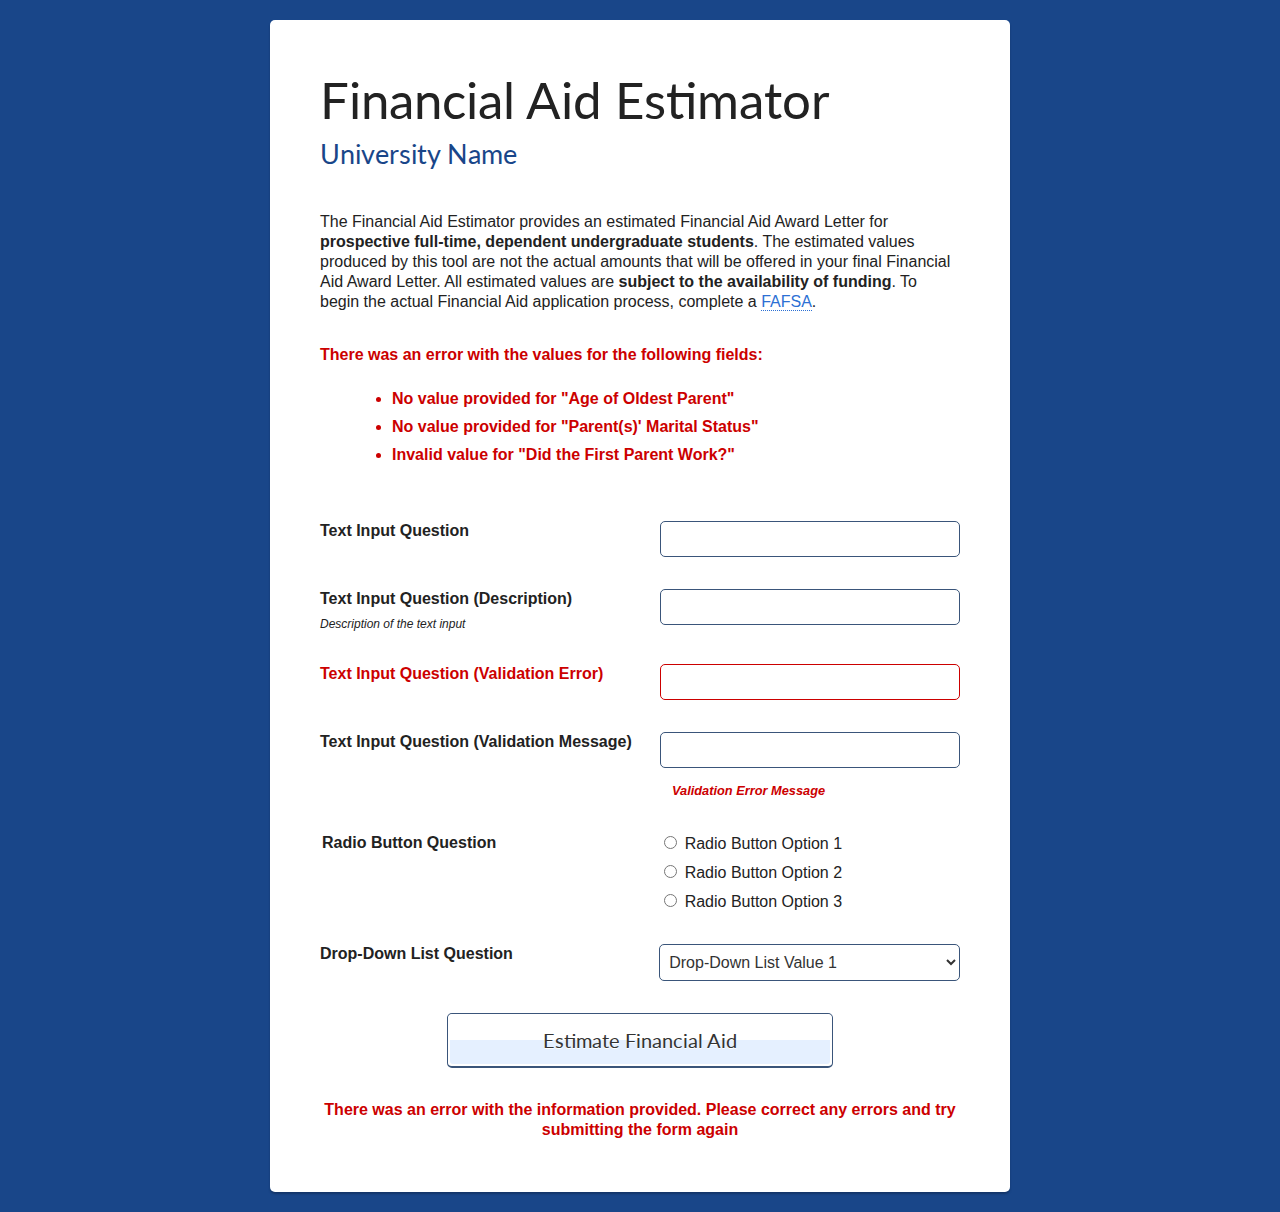
==== estimator-form.html @ b8a77c4a "Added form page" ====
<!DOCTYPE html>
<html>
<head>
    <meta charset="utf-8" />
    <meta name="viewport" content="initial-scale=1.0;" />

    <title>Financial Aid Estimator</title>

    <link href="http://fonts.googleapis.com/css?family=Lato" rel="stylesheet" type="text/css">
    <link href="style/main.css" rel="stylesheet" type="text/css" media="screen" />
</head>
<body>
<div id="root">

	<h1>Financial Aid Estimator</h1>
	<h2>University Name</h2>

	<p>
		The Financial Aid Estimator provides an estimated Financial Aid Award Letter for <strong>prospective full-time,
		dependent undergraduate students</strong>. The estimated values produced by this tool are not the actual amounts
		that will be offered in your final Financial Aid Award Letter. All estimated values are <strong>subject to the
		availability of funding</strong>. To begin the actual Financial Aid application process, complete a
		<a href="http://www.fafsa.ed.gov/">FAFSA</a>. 
	</p>

	<p class="error">There was an error with the values for the following fields:</p>
	
	<ul class="error error-list">
		<li>No value provided for "Age of Oldest Parent"</li>
		<li>No value provided for "Parent(s)' Marital Status"</li>
		<li>Invalid value for "Did the First Parent Work?"</li>
	</ul>

	<form method="POST" action="estimator-results.html">
		<ul>
			<li>
				<label for="text-input-question">Text Input Question</label>
				<input name="text-input-question" type="text" id="text-input-question" />
			</li>
			<li>
				<label for="text-input-question-desc">Text Input Question (Description)</label>
				<input name="text-input-question-desc" type="text" id="text-input-question-desc" />
				<span class="description">Description of the text input</span>
			</li>
			<li class="error">
				<label for="text-input-question-valerror">Text Input Question (Validation Error)</label>
				<input name="text-input-question-valerror" type="text" id="text-input-question-valerror" />
			</li>
			<li>
				<label for="text-input-question-valmess">Text Input Question (Validation Message)</label>
				<input name="text-input-question-valmess" type="text" id="text-input-question-valmess" />
				<span class="error validation-message" style="display: block;">Validation Error Message</span>
			</li>
			<li>
				<fieldset>
					<legend>Radio Button Question</legend>
					
					<span class="radio-input-wrapper">
						<input value="single" name="radio-button-question" type="radio" id="radio-button-question-1" />
						<label for="radio-button-question-1">Radio Button Option 1</label>
					</span>
					
					<span class="radio-input-wrapper">
						<input value="married" name="radio-button-question" type="radio" id="radio-button-question-2" />
						<label for="radio-button-question-2">Radio Button Option 2</label>
					</span>
					
					<span class="radio-input-wrapper">
						<input value="married" name="radio-button-question" type="radio" id="radio-button-question-3" />
						<label for="radio-button-question-3">Radio Button Option 3</label>
					</span>
				</fieldset>
			</li>
			<li>
				<label for="drop-down-list-question">Drop-Down List Question</label>
				<select name="drop-down-list-question" id="drop-down-list-question">
					<option value="drop-down-list-value-1">Drop-Down List Value 1</option>
					<option value="drop-down-list-value-2">Drop-Down List Value 2</option>
					<option value="drop-down-list-value-3">Drop-Down List Value 3</option>
					<option value="drop-down-list-value-4">Drop-Down List Value 4</option>
				</select>
			</li>
			<li class="button-wrapper">
				<input class="button" type="submit" value="Estimate Financial Aid" id="submit-btn" />
			</li>
		</ul>
		
		<div class="error validation-summary" style="display: block;">
			There was an error with the information provided.
			Please correct any errors and try submitting the form again
		</div>
	</form>
	
</div>
</body>
</html>
---- style/main.css ----
/* =RESET
============================================= */

body, fieldset
{
    margin: 0;
    padding: 0;
}

/* =CLEARFIXES
============================================= */

#root:before, #root:after,
.dependency-choice:before, .dependency-choice:after,
.results:before, .results:after
{
    content: "";
    display: table;
}
 
#root:after,
.dependency-choice:after,
.results:after
{
    clear: both;
}
 
#root,
.dependency-choice,
.results
{
    zoom: 1;
}

/* =GLOBAL
============================================= */

html
{
    font-size: 100%;
}

body
{
    background: #194689;
    color: #222;
    font-family: Arial, Sans-Serif;
    font-size: 1em;
    line-height: 1.26em;
    margin: 0 10px;
}

#root
{
    background: #FFF;
    border-radius: 5px;
    box-shadow: 0 2px 2px #133569;
    margin: 10px auto;
    padding: 20px 50px;
    max-width: 640px;
}

h1, h2, h3, .button
{
    clear: both;
    font-family: Lato, Arial, sans-serif;
    font-weight: normal;
}

h1
{
    font-size: 2.8em;
    line-height: 1em;
    margin-bottom: 0.5em;
    text-shadow: 0 1px 0 #FFF;
}

h2
{
    color: #194689;
    font-size: 1.7em;
    line-height: 1.2em;
    margin: 0.1em 0 1.5em 0;
}

h3
{
    color: #4c75b3;
    font-size: 1.25em;
    font-weight: normal;
    line-height: 1.25em;
    margin: 0 0 1em 0;
}

p
{
    margin: 1.5em 0;
}

a
{
    border-bottom: 1px dotted #2C70D4;
    color: #2C70D4;
    text-decoration: none;
}

li
{
    margin-bottom: 1em;
}

.button-wrapper
{
    border: 1px solid #3A557A;
    border-bottom-width: 2px;
    -moz-border-radius: 5px;
    -webkit-border-radius: 5px;
    border-radius: 5px;
    display: block;
    margin: 20px 0;
}

.button
{
    background: #E5F0FF;
    background-image: -moz-linear-gradient(bottom, #E5F0FF 50%, #FFF 50%);
    background-image: -o-linear-gradient(bottom, #E5F0FF 50%, #FFF 50%);
    background-image: -webkit-linear-gradient(bottom, #E5F0FF 50%, #FFF 50%);
    background-image: -webkit-gradient(linear, left top, left bottom, color-stop(0, #E5F0FF 50%), color-stop(1, #FFF 50%));
    filter: "progid:DXImageTransform.Microsoft.gradient(startColorStr=#E5F0FF 50%, EndColorStr=#FFF 50%)";
    background-image: linear-gradient(bottom, #E5F0FF 50%, #FFF 50%);
    border: 2px solid #FFF;
    -moz-border-radius: 5px;
    -webkit-border-radius: 5px;
    border-radius: 5px;
    color: #333;
    cursor: pointer;
    display: block;
    font-size: 1.25em;
    font-weight: normal;
    padding: 12px;
    text-align: center;
    text-shadow: 0 1px 0 #FFF;
}

.button:hover
{
    background-image: -moz-linear-gradient(bottom, #edf4ff 50%, #FFF 50%);
    background-image: -o-linear-gradient(bottom, #edf4ff 50%, #FFF 50%);
    background-image: -webkit-linear-gradient(bottom, #edf4ff 50%, #FFF 50%);
    background-image: -webkit-gradient(linear, left top, left bottom, color-stop(0, #edf4ff 50%), color-stop(1, #FFF 50%));
    filter: "progid:DXImageTransform.Microsoft.gradient(startColorStr=#edf4ff 50%, EndColorStr=#FFF 50%)";
    background-image: linear-gradient(bottom, #edf4ff 50%, #FFF 50%);
}

.button-wrapper:hover
{
    -moz-box-shadow: 0 0 12px #B7D1F8;
    -webkit-box-shadow: 0 0 12px #B7D1F8;
    box-shadow: 0 0 12px #B7D1F8;
    -moz-transition: box-shadow 0.2s ease;
    -o-transition: box-shadow 0.2s ease;
    -webkit-transition: box-shadow 0.2 ease;
    transition: box-shadow 0.2 ease;
}

.button-wrapper:active
{
    border-bottom-width: 1px;
    border-top-width: 2px;
}

.button:active
{
    background: #edf4ff;
}

input.button
{
    width: 100%;
}

.error
{
    color: #C00;
    font-weight: bold;
}

/* =INTRO
============================================= */

.dependency-choice
{
    list-style: none;
    padding: 0;
}

.dependency-choice a span
{
    display: block;
    font-size: 0.65em;
    margin: 0.2em 0 0 0;
}

.dependency-choice .button
{
    background-image: -moz-linear-gradient(bottom, #E5F0FF 64%, #FFF 64%);
    background-image: -o-linear-gradient(bottom, #E5F0FF 64%, #FFF 64%);
    background-image: -webkit-linear-gradient(bottom, #E5F0FF 64%, #FFF 64%);
    background-image: -webkit-gradient(linear, left top, left bottom, color-stop(0, #E5F0FF 64%), color-stop(1, #FFF 64%));
    filter: "progid:DXImageTransform.Microsoft.gradient(startColorStr=#E5F0FF 64%, EndColorStr=#FFF 64%)";
    background-image: linear-gradient(bottom, #E5F0FF 64%, #FFF 64%);
}

.dependency-choice .button:hover
{
    background-image: -moz-linear-gradient(bottom, #edf4ff 64%, #FFF 64%);
    background-image: -o-linear-gradient(bottom, #edf4ff 64%, #FFF 64%);
    background-image: -webkit-linear-gradient(bottom, #edf4ff 64%, #FFF 64%);
    background-image: -webkit-gradient(linear, left top, left bottom, color-stop(0, #edf4ff 64%), color-stop(1, #FFF 64%));
    filter: "progid:DXImageTransform.Microsoft.gradient(startColorStr=#edf4ff 64%, EndColorStr=#FFF 64%)";
    background-image: linear-gradient(bottom, #edf4ff 64%, #FFF 64%);
}

.dependency-choice .button:active
{
    background: #edf4ff;
}

/* =FORM
============================================= */

form
{
    margin-top: 1em;
}

form, form li
{
    clear: both;
    float: left;
    margin-bottom: 2em;
    width: 100%;
}

form ul
{
    list-style: none;
    margin: 0;
    padding: 0;
}

form li:hover label, form li:hover legend
{
    color: #4C75B3;
    -moz-transition: color 0.5s ease;
    -o-transition: color 0.5s ease;
    -webkit-transition: color 0.5 ease;
    transition: color 0.5 ease;
}

form li:hover .radio-input-wrapper label
{
    color: #222;
}

fieldset
{
    border: 0;
    margin-bottom: -0.5em;
}

label, legend
{
    color: #222;
    display: block;
    font-size: 1em;
    font-weight: bold;
    margin: 0 0 0.5em 0;
}

.error label, .error legend
{
    color: #C00;
}

input, select
{
    background: none;
    border: 1px solid #3A557A;
    -moz-border-radius: 5px;
    -webkit-border-radius: 5px;
    border-radius: 5px;
    color: #333;
    font-size: 1em;
    padding: 8px 5px;
    width: 100%;
}

.radio-input-wrapper
{
    display: block;
    margin: 0 0 0.5em 20px;
}

.radio-input-wrapper label
{
    display: inline;
    font-weight: normal;
}

.radio-input-wrapper input
{
    border: 0;
    cursor: pointer;
    width: auto;
}

p.error
{
    margin-top: 2em;
}

.error-list
{
    margin: 0.5em 0 2.5em 2em;
}

.error-list li
{
    margin-bottom: 0.5em;
}

.description
{
    display: block;
    font-size: 0.75em;
    font-style: italic;
    font-weight: normal;
    line-height: 1.2em;
    margin-top: 0.3em;
}

.error input
{
    border-color: #C00;
}

.error .radio-input-wrapper
{
    color: #333;
}

.validation-message
{
    display: none;
    font-size: 0.8em;
    font-style: italic;
    margin: 1em 0 0 0;
}

.validation-summary
{
    display: none;
    text-align: center;
    margin: 2em 0 0 0;
}

/* =RESULTS
============================================= */

.results
{
    list-style: none;
    margin: 0 0 1.5em 0;
    padding: 0 0 0 20px;
}

.result-label
{
    display: block;
    font-weight: bold;
    margin-bottom: 0.5em;
}

.result-amount
{
    display: block;
    font-size: 1.5em;
    line-height: 1em;
    margin: 0.5em 0 0 10px;
}

.results li
{
    margin-bottom: 1.5em;
}

.plus-operator, .minus-operator
{
    display: none;
}

.total
{
    border-top: 1px solid #DDD;
    padding-top: 1.5em;
}

.total .result-amount
{
    color: #3A557A;
}

/* =MEDIA-QUERIES
============================================= */

@media (min-width: 768px)
{
    h1
    {
        font-size: 3.2em;
        margin-bottom: 0.25em;
    }
    
    #root
    {
        margin: 20px auto;
    }
    
    .button-wrapper
    {
        clear: both;
        float: none;
        display: block;
        margin: 0 auto;
        width: 60%;
    }
    
    .button
    {
        float: none;
    }
    
    .dependency-choice
    {
        margin: 2em auto;
        width: 544px;
    }
    
    .dependency-choice li
    {
        clear: none;
        float: left;
        margin: 0 10px;
        width: 250px;
    }
    
    label
    {
        float: left;
        width: 50%;
    }
    
    input, select, .radio-input-wrapper
    {
        float: right;
        width: 45%;
    }
    
    select, .radio-input-wrapper
    {
        width: 47%;
    }
    
    .radio-input-wrapper
    {
        clear: right;
        text-align: left;
    }
    
    legend
    {
        float: left;
    }
    
    .radio-input-wrapper label, .radio-input-wrapper input
    {
        float: none;
    }
    
    .results li
    {
        float: left;
        clear: both;
        margin-bottom: 1em;
        width: 100%;
    }
    
    .result-label
    {
        float: left;
        margin-right: 10%;
        width: 40%;
    }
    
    .result-amount
    {
        display: inline;
        margin-top: 0;
        margin-left: 20px;
    }
    
    .plus-operator, .minus-operator
    {
        display: inline;
    }
    
    .plus-operator
    {
        margin-right: -0.55em;
    }
    
    .minus-operator
    {
        margin-right: -0.3em;
    }
    
    .validation-message
    {
        clear: right;
        float: right;
        width: 45%;
    }
}
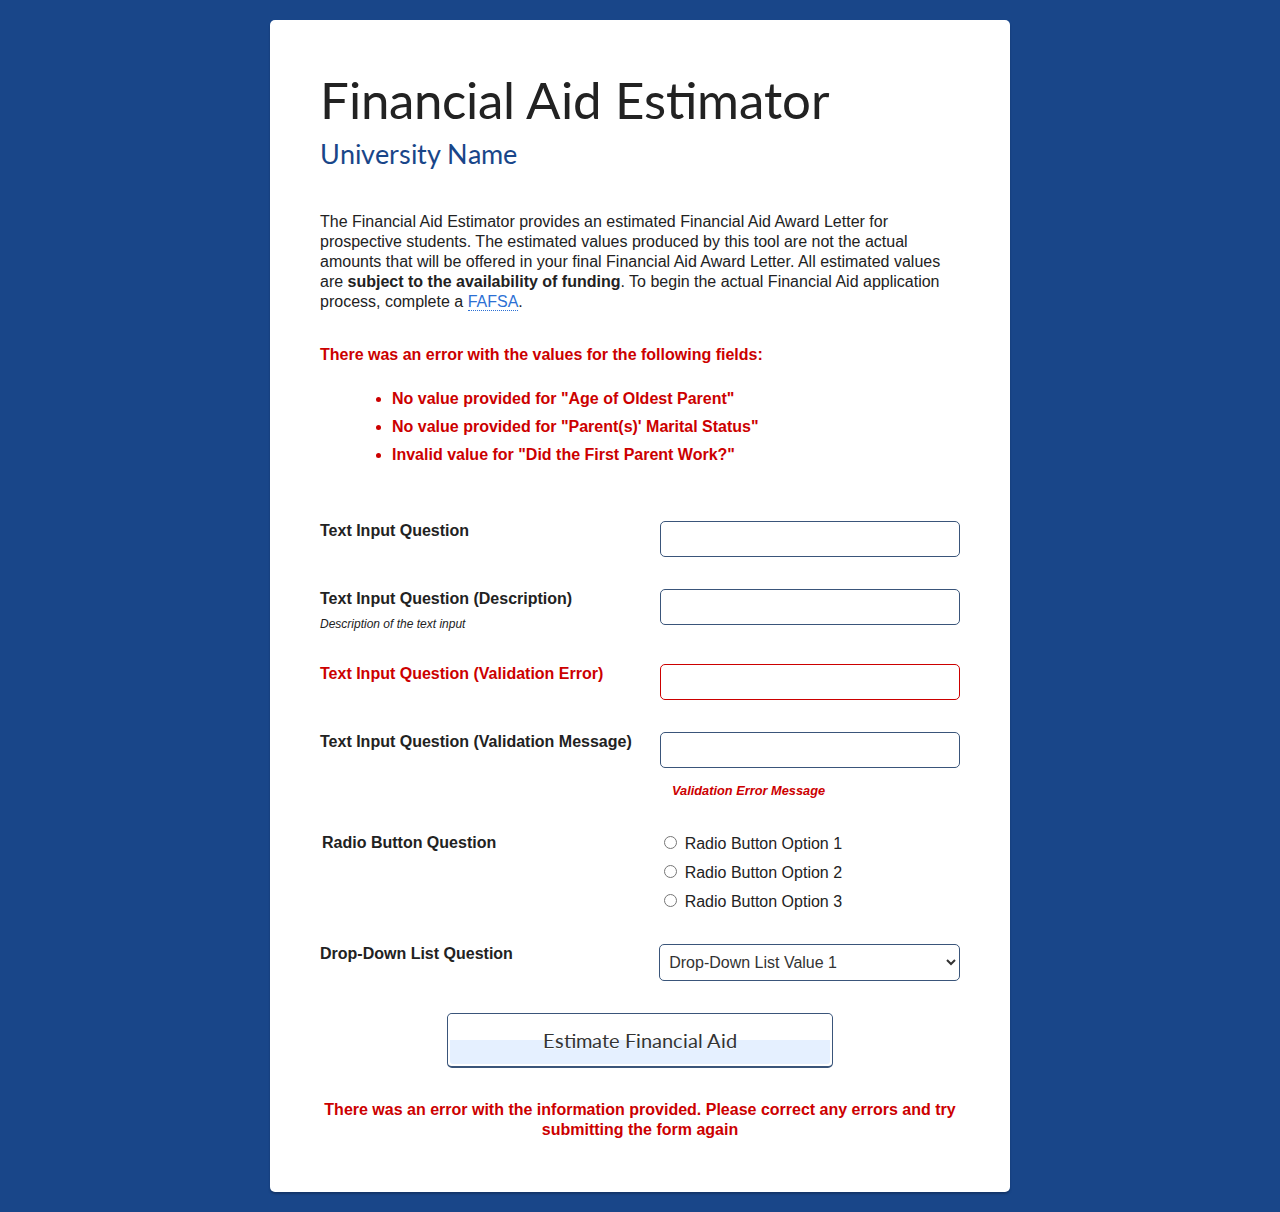
==== commit 8a040847: "Added results page" ====
--- a/estimator-form.html
+++ b/estimator-form.html
@@ -16,8 +16,8 @@
 	<h2>University Name</h2>
 
 	<p>
-		The Financial Aid Estimator provides an estimated Financial Aid Award Letter for <strong>prospective full-time,
-		dependent undergraduate students</strong>. The estimated values produced by this tool are not the actual amounts
+		The Financial Aid Estimator provides an estimated Financial Aid Award Letter for prospective students.
+		The estimated values produced by this tool are not the actual amounts
 		that will be offered in your final Financial Aid Award Letter. All estimated values are <strong>subject to the
 		availability of funding</strong>. To begin the actual Financial Aid application process, complete a
 		<a href="http://www.fafsa.ed.gov/">FAFSA</a>. 
